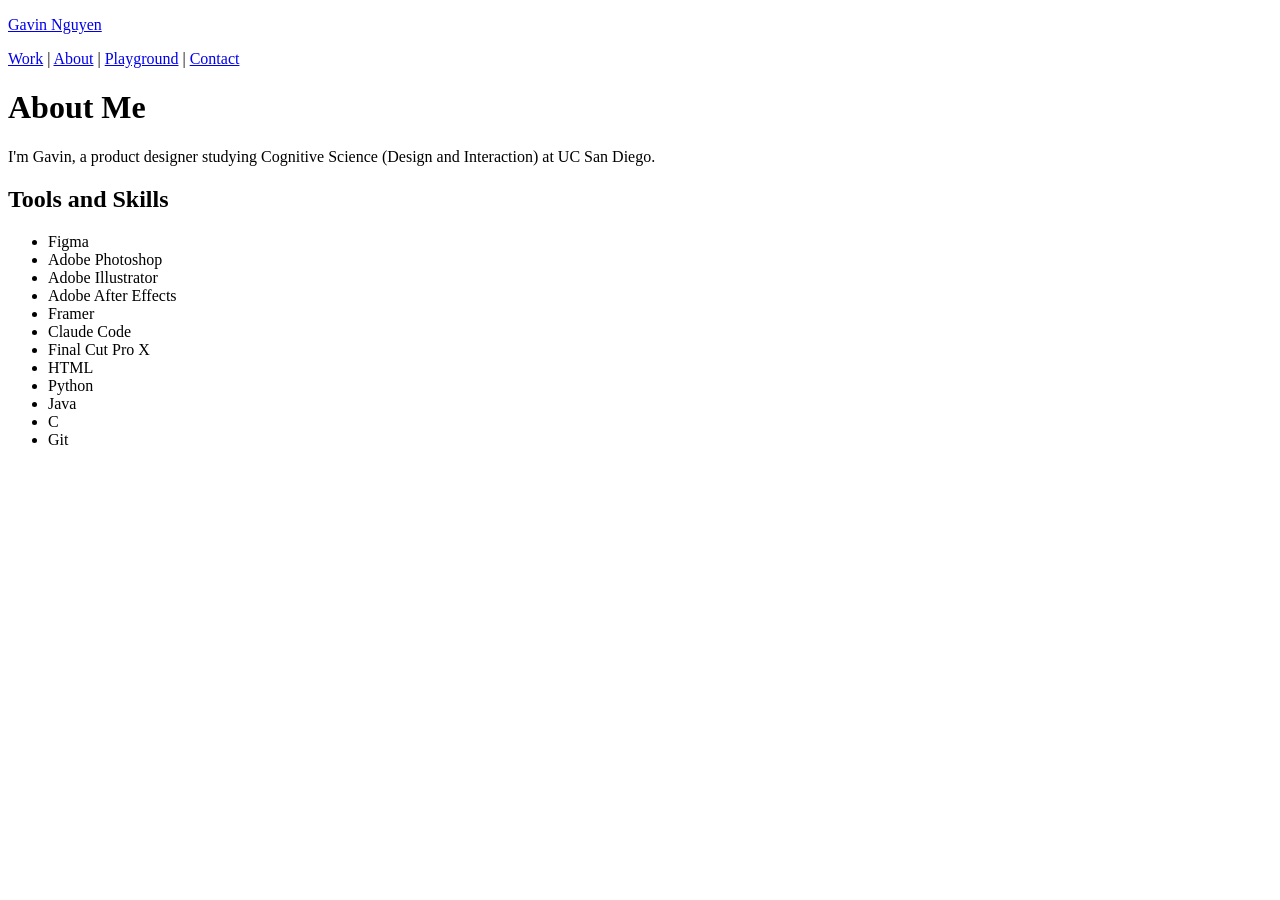
==== about.html @ b60d5155 "Uploaded hw2" ====
<!DOCTYPE html>
<html lang="en">
<head>
  <meta charset="utf-8">
  <meta name="viewport" content="width=device-width, initial-scale=1">
  <meta name="description" content="About Gavin Nguyen">
  <title>About | Gavin Nguyen</title>
  <link rel="icon" href="data:image/svg+xml,%3Csvg%20xmlns='http://www.w3.org/2000/svg'%20viewBox='0%200%20100%20100'%3E%3Ctext%20y='.9em'%20font-size='90'%3E8%3C/text%3E%3C/svg%3E">
</head>
<body>
  <header>
    <p><a href="index.html">Gavin Nguyen</a></p>
    <nav aria-label="Main navigation">
      <a href="index.html#work-heading">Work</a> |
      <a href="about.html" aria-current="page">About</a> |
      <a href="playground.html">Playground</a> |
      <a href="contact.html">Contact</a>
    </nav>
  </header>

  <main>
    <h1>About Me</h1>
    <p>I'm Gavin, a product designer studying Cognitive Science (Design and Interaction) at UC San Diego.</p>

    <section>
      <h2>Tools and Skills</h2>
      <ul>
        <li>Figma</li>
        <li>Adobe Photoshop</li>
        <li>Adobe Illustrator</li>
        <li>Adobe After Effects</li>
        <li>Framer</li>
        <li>Claude Code</li>
        <li>Final Cut Pro X</li>
        <li>HTML</li>
        <li>Python</li>
        <li>Java</li>
        <li>C</li>
        <li>Git</li>
      </ul>
    </section>
  </main>
</body>
</html>
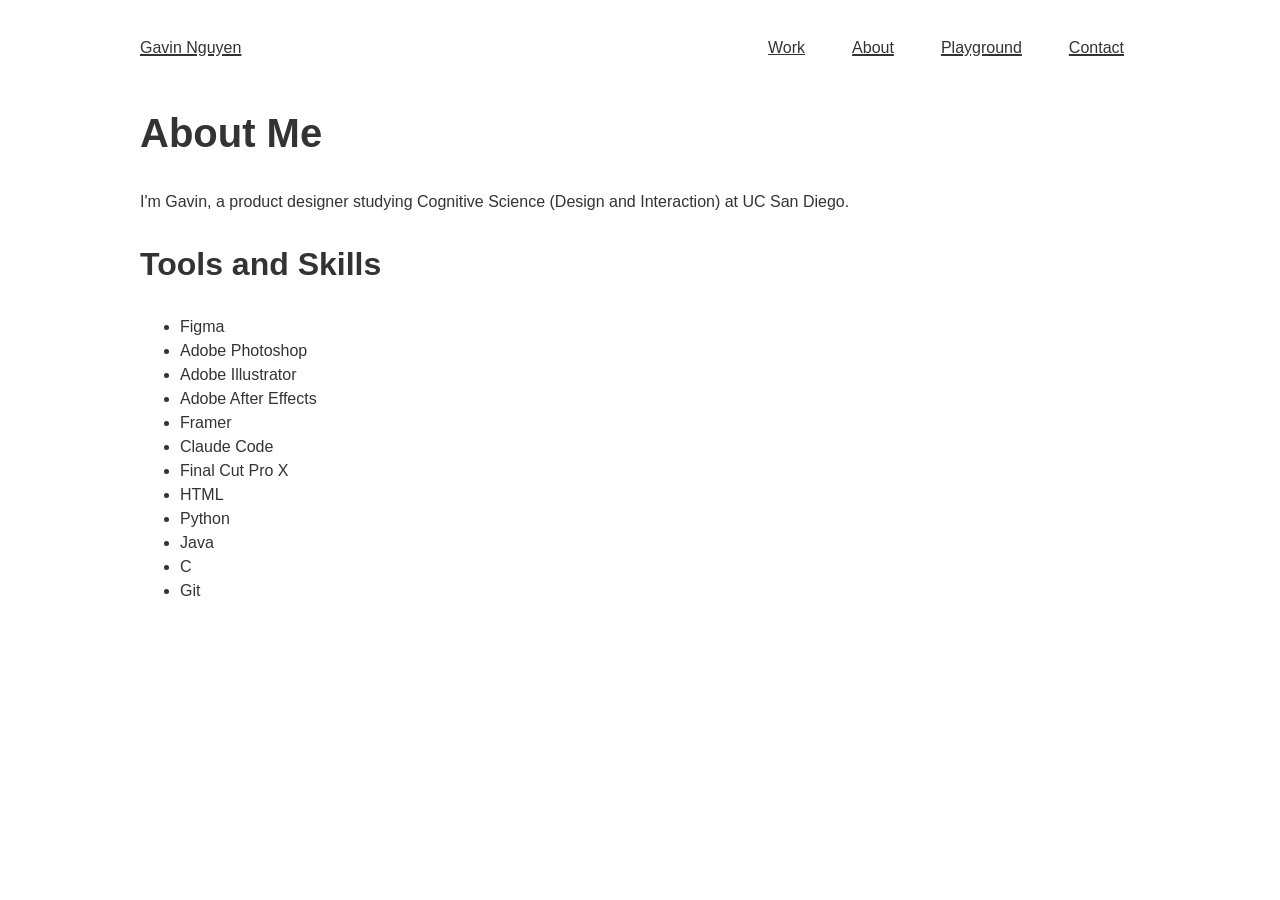
==== commit e7cda694: "Complete HW3" ====
--- a/about.html
+++ b/about.html
@@ -6,14 +6,15 @@
   <meta name="description" content="About Gavin Nguyen">
   <title>About | Gavin Nguyen</title>
   <link rel="icon" href="data:image/svg+xml,%3Csvg%20xmlns='http://www.w3.org/2000/svg'%20viewBox='0%200%20100%20100'%3E%3Ctext%20y='.9em'%20font-size='90'%3E8%3C/text%3E%3C/svg%3E">
+  <link rel="stylesheet" href="styles.css">
 </head>
 <body>
   <header>
     <p><a href="index.html">Gavin Nguyen</a></p>
     <nav aria-label="Main navigation">
-      <a href="index.html#work-heading">Work</a> |
-      <a href="about.html" aria-current="page">About</a> |
-      <a href="playground.html">Playground</a> |
+      <a href="index.html#work-heading">Work</a>
+      <a href="about.html">About</a>
+      <a href="playground.html">Playground</a>
       <a href="contact.html">Contact</a>
     </nav>
   </header>
--- a/styles.css
+++ b/styles.css
@@ -0,0 +1,117 @@
+
+:root {
+    --text-color: #333333;
+    --bg-color: #ffffff;
+    --accent-color: #555555;
+    --content-width: 1000px;
+}
+
+body {
+    font-family: Arial, sans-serif;
+    color: var(--text-color);
+    background-color: var(--bg-color);
+    line-height: 1.5;
+    max-width: var(--content-width);
+    margin: 0 auto;
+    padding: 20px;
+}
+
+h1 {
+    font-size: 2.5rem;
+}
+
+h2 {
+    font-size: 2rem;
+}
+
+h3 {
+    font-size: 1.5rem;
+}
+
+article {
+    padding: 20px;
+    margin-bottom: 20px;
+    border: 1px solid #cccccc;
+}
+
+nav {
+    display: flex;
+    flex-wrap: wrap;
+    gap: 15px;
+}
+
+/* links inside nav */
+nav a {
+    padding: 0.5em 1em;
+}
+
+/* links to html pages */
+a[href$=".html"] {
+    text-decoration-thickness: 2px;
+}
+
+a {
+    color: #333333;
+}
+
+a:visited {
+    color: #333333;
+}
+
+a:hover {
+    color: var(--accent-color);
+    text-decoration: underline;
+}
+
+a:focus,
+button:focus,
+input:focus,
+textarea:focus {
+    outline: 2px solid #333333;
+    outline-offset: 3px;
+}
+
+header {
+    display: flex;
+    justify-content: space-between;
+    align-items: center;
+    gap: 20px;
+}
+
+/* sections directly inside main */
+main > section {
+    margin-bottom: 40px;
+}
+
+.work {
+    display: grid;
+    grid-template-columns: repeat(2, 1fr);
+    gap: 20px;
+}
+
+.work h2 {
+    grid-column: 1 / -1;
+}
+
+.work article {
+    margin-bottom: 0;
+}
+
+@media (max-width: 600px) {
+    header {
+        flex-direction: column;
+        align-items: flex-start;
+    }
+
+    nav {
+        gap: 10px;
+    }
+
+    nav a {
+        padding: 0;
+    }
+
+    .work {
+        grid-template-columns: 1fr;
+    }
+}
